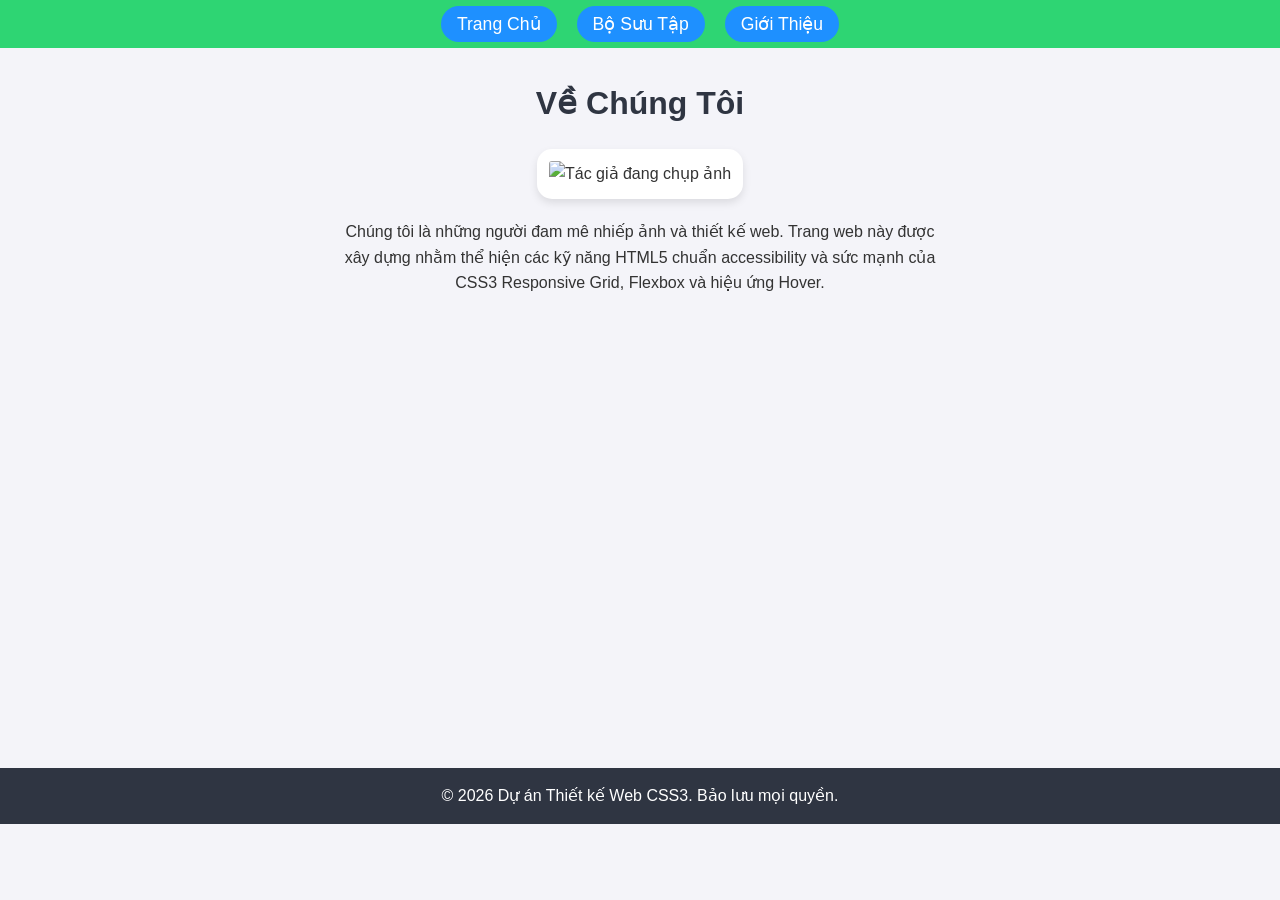
==== about.html @ e6da49e7 "ud" ====
<!DOCTYPE html>
<html lang="vi">
<head>
    <meta charset="UTF-8">
    <meta name="viewport" content="width=device-width, initial-scale=1.0">
    <title>Giới Thiệu</title>
    <link rel="stylesheet" href="style.css">
</head>
<body>

    <!-- Liên kết Chuyển đến nội dung chính -->
    <a href="#main-content" class="skip-link">Chuyển đến nội dung chính</a>

    <header>
        <nav>
            <ul>
                <li><a href="index.html">Trang Chủ</a></li>
                <li><a href="gallery.html">Bộ Sưu Tập</a></li>
                <li><a href="about.html">Giới Thiệu</a></li>
            </ul>
        </nav>
    </header>

    <main id="main-content">
        <h1>Về Chúng Tôi</h1>
        
        <div style="max-width: 600px; margin: 0 auto; text-align: center;">
            <!-- Ít nhất 1 hình ảnh -->
            <img src="https://picsum.photos/id/1062/600/400" alt="Tác giả đang chụp ảnh" style="margin-bottom: 20px;">
            <p>Chúng tôi là những người đam mê nhiếp ảnh và thiết kế web. Trang web này được xây dựng nhằm thể hiện các kỹ năng HTML5 chuẩn accessibility và sức mạnh của CSS3 Responsive Grid, Flexbox và hiệu ứng Hover.</p>
        </div>
    </main>

    <footer>
        <p>&copy; 2026 Dự án Thiết kế Web CSS3. Bảo lưu mọi quyền.</p>
    </footer>

</body>
</html>
---- style.css ----
/* ==========================================
   1. RESET & BASIC STYLES
   ========================================== */
* {
    box-sizing: border-box;
    margin: 0;
    padding: 0;
}

body {
    font-family: Arial, sans-serif;
    line-height: 1.6;
    background-color: #f4f4f9;
    color: #333;
}

/* ==========================================
   2. SKIP TO MAIN CONTENT LINK
   (Dùng position & :focus - Chỉ hiển thị khi focus)
   ========================================== */
.skip-link {
    position: absolute;
    top: -50px; /* Ẩn khỏi màn hình */
    left: 10px;
    background: #ff4757;
    color: white;
    padding: 10px 15px;
    text-decoration: none;
    font-weight: bold;
    border-radius: 5px;
    z-index: 1000;
    transition: top 0.3s ease;
}

/* Khi bấm Tab vào liên kết này */
.skip-link:focus {
    top: 10px; /* Trượt xuống hiển thị */
    outline: 3px solid #ffa502;
}

/* ==========================================
   3. NAVIGATION (Dùng Flexbox & >3 thuộc tính CSS)
   ========================================== */
header {
    background-color: #2ed573;
    padding: 10px 20px;
}

nav ul {
    /* Đạt yêu cầu Flexbox trên phần tử cha */
    display: flex;
    justify-content: center;
    align-items: center;
    gap: 20px;
    list-style-type: none; /* Thuộc tính 1 */
}

nav a {
    color: white; /* Thuộc tính 2 */
    text-decoration: none; /* Thuộc tính 3 */
    font-size: 1.1rem; /* Thuộc tính 4 */
    padding: 8px 16px; /* Thuộc tính 5 */
    border-radius: 20px; /* Thuộc tính 6 */
    background-color: #1e90ff; /* Thuộc tính 7 */
    transition: background-color 0.3s ease;
}

/* Hiệu ứng :hover cho Menu điều hướng */
nav a:hover {
    background-color: #3742fa;
    color: #ffffff;
}

/* ==========================================
   4. Bố cục GRID (Dùng Grid với ít nhất 2 cột)
   ========================================== */
.grid-container {
    display: grid;
    /* Tạo lưới 2 đến 3 cột tự động co giãn */
    grid-template-columns: repeat(auto-fit, minmax(280px, 1fr));
    gap: 25px;
    padding: 20px;
    max-width: 1200px;
    margin: 0 auto;
}

/* ==========================================
   5. BỐ CỤC HỘP (BOX MODEL) & HIỆU ỨNG HÌNH ẢNH
   (Đường viền, đệm, bán kính viền)
   ========================================== */
img {
    width: 100%;
    height: 250px;
    object-fit: cover;
    
    /* Yêu cầu Mô hình hộp (Box Model) */
    border: 4px solid #ffffff;    /* Border */
    padding: 8px;                 /* Padding */
    border-radius: 15px;          /* Border-radius */
    background-color: #ffffff;
    box-shadow: 0 4px 8px rgba(0,0,0,0.1);
    
    /* Chuẩn bị hiệu ứng chuyển động */
    transition: transform 0.4s ease, box-shadow 0.4s ease, border-color 0.4s ease;
}

/* Lớp giả :hover tạo hiệu ứng phóng to và đổi màu viền */
img:hover {
    transform: scale(1.05) rotate(1deg); /* Phóng to nhẹ và xoay */
    box-shadow: 0 10px 20px rgba(0,0,0,0.25);
    border-color: #ff6b81;
}

/* ==========================================
   6. BỘ CHỌN NTH-CHILD (Áp dụng cho Bộ sưu tập)
   ========================================== */
/* Các hình ảnh vị trí CHẮN */
.gallery-grid img:nth-child(even) {
    border-radius: 40px 10px 40px 10px;
    border-color: #70a1ff;
}

/* Các hình ảnh vị trí LẺ */
.gallery-grid img:nth-child(odd) {
    border-radius: 10px 40px 10px 40px;
    border-color: #ff7f50;
}

/* ==========================================
   7. FOOTER & MAIN CONTENT STYLES
   ========================================== */
main {
    padding: 30px 20px;
    min-height: 80vh;
}

h1 {
    text-align: center;
    margin-bottom: 20px;
    color: #2f3542;
}

footer {
    text-align: center;
    padding: 15px;
    background-color: #2f3542;
    color: white;
}
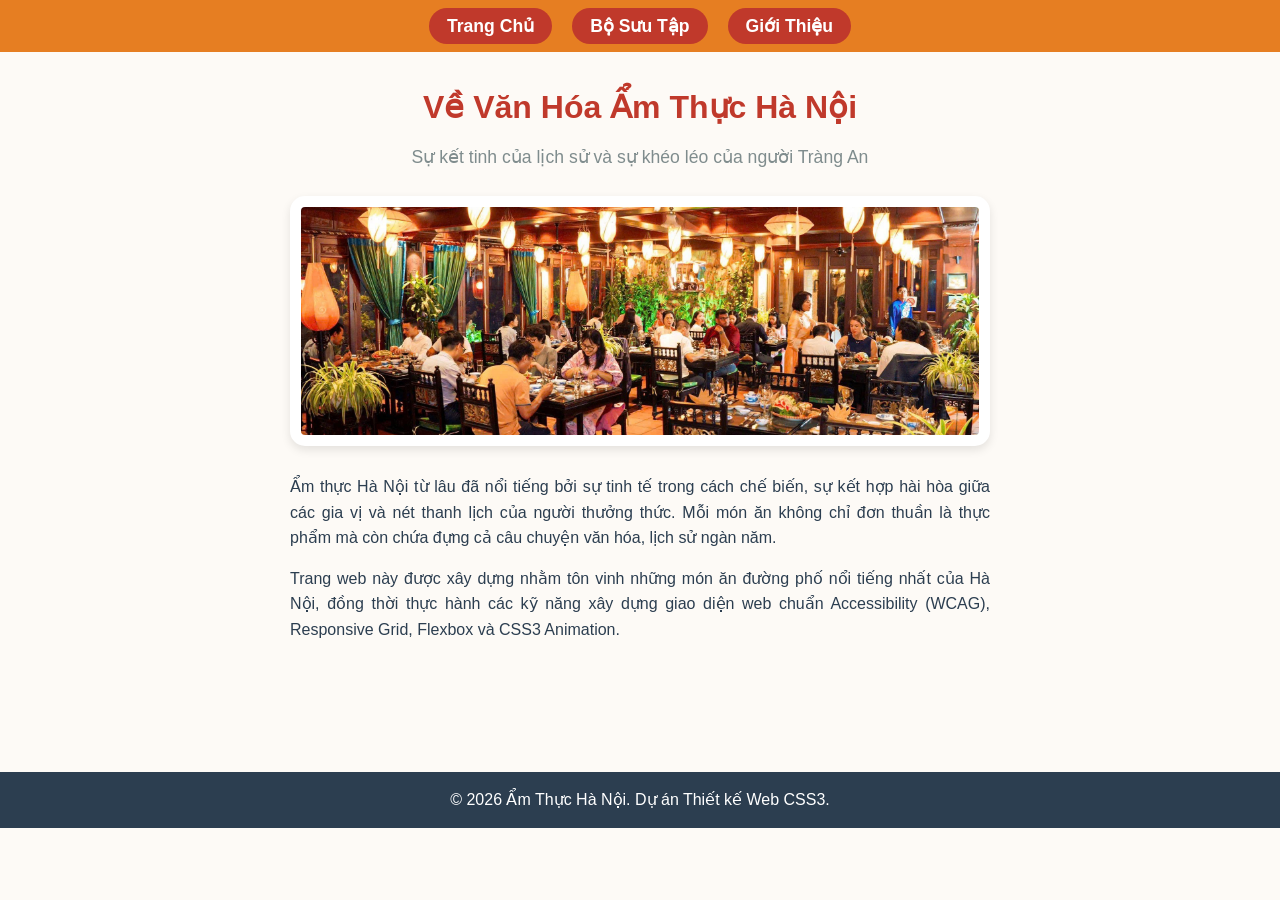
==== commit 4d025d3e: "ud" ====
--- a/about.html
+++ b/about.html
@@ -3,12 +3,11 @@
 <head>
     <meta charset="UTF-8">
     <meta name="viewport" content="width=device-width, initial-scale=1.0">
-    <title>Giới Thiệu</title>
-    <link rel="stylesheet" href="style.css">
+    <title>Giới Thiệu Văn Hóa Ẩm Thực Hà Nội</title>
+    <link rel="stylesheet" href="css/style.css">
 </head>
 <body>
 
-    <!-- Liên kết Chuyển đến nội dung chính -->
     <a href="#main-content" class="skip-link">Chuyển đến nội dung chính</a>
 
     <header>
@@ -22,17 +21,22 @@
     </header>
 
     <main id="main-content">
-        <h1>Về Chúng Tôi</h1>
+        <h1>Về Văn Hóa Ẩm Thực Hà Nội</h1>
+        <p class="subtitle">Sự kết tinh của lịch sử và sự khéo léo của người Tràng An</p>
         
-        <div style="max-width: 600px; margin: 0 auto; text-align: center;">
-            <!-- Ít nhất 1 hình ảnh -->
-            <img src="https://picsum.photos/id/1062/600/400" alt="Tác giả đang chụp ảnh" style="margin-bottom: 20px;">
-            <p>Chúng tôi là những người đam mê nhiếp ảnh và thiết kế web. Trang web này được xây dựng nhằm thể hiện các kỹ năng HTML5 chuẩn accessibility và sức mạnh của CSS3 Responsive Grid, Flexbox và hiệu ứng Hover.</p>
+        <div style="max-width: 700px; margin: 0 auto; text-align: center;">
+            <img src="images/nha-hang.jpg" alt="Không gian nhà hàng truyền thống Hà Nội" style="margin-bottom: 20px;">
+            <p style="text-align: justify; margin-bottom: 15px;">
+                Ẩm thực Hà Nội từ lâu đã nổi tiếng bởi sự tinh tế trong cách chế biến, sự kết hợp hài hòa giữa các gia vị và nét thanh lịch của người thưởng thức. Mỗi món ăn không chỉ đơn thuần là thực phẩm mà còn chứa đựng cả câu chuyện văn hóa, lịch sử ngàn năm.
+            </p>
+            <p style="text-align: justify;">
+                Trang web này được xây dựng nhằm tôn vinh những món ăn đường phố nổi tiếng nhất của Hà Nội, đồng thời thực hành các kỹ năng xây dựng giao diện web chuẩn Accessibility (WCAG), Responsive Grid, Flexbox và CSS3 Animation.
+            </p>
         </div>
     </main>
 
     <footer>
-        <p>&copy; 2026 Dự án Thiết kế Web CSS3. Bảo lưu mọi quyền.</p>
+        <p>&copy; 2026 Ẩm Thực Hà Nội. Dự án Thiết kế Web CSS3.</p>
     </footer>
 
 </body>
--- a/css/style.css
+++ b/css/style.css
@@ -0,0 +1,163 @@
+/* ==========================================
+   1. RESET & BASIC STYLES
+   ========================================== */
+* {
+    box-sizing: border-box;
+    margin: 0;
+    padding: 0;
+}
+
+body {
+    font-family: Arial, sans-serif;
+    line-height: 1.6;
+    background-color: #fdfaf6; /* Tông màu kem ấm cúng */
+    color: #2c3e50;
+}
+
+/* ==========================================
+   2. SKIP TO MAIN CONTENT LINK
+   (Dùng position & :focus - Chỉ hiển thị khi focus)
+   ========================================== */
+.skip-link {
+    position: absolute;
+    top: -50px;
+    left: 10px;
+    background: #d35400; /* Màu cam đậm */
+    color: white;
+    padding: 10px 15px;
+    text-decoration: none;
+    font-weight: bold;
+    border-radius: 5px;
+    z-index: 1000;
+    transition: top 0.3s ease;
+}
+
+.skip-link:focus {
+    top: 10px;
+    outline: 3px solid #f1c40f;
+}
+
+/* ==========================================
+   3. NAVIGATION (Dùng Flexbox & >3 thuộc tính CSS)
+   ========================================== */
+header {
+    background-color: #e67e22; /* Màu cam ấm thực */
+    padding: 12px 20px;
+}
+
+nav ul {
+    display: flex; /* Yêu cầu Flexbox */
+    justify-content: center;
+    align-items: center;
+    gap: 20px;
+    list-style-type: none; /* Thuộc tính 1 */
+}
+
+nav a {
+    color: #ffffff; /* Thuộc tính 2 */
+    text-decoration: none; /* Thuộc tính 3 */
+    font-size: 1.1rem; /* Thuộc tính 4 */
+    padding: 8px 18px; /* Thuộc tính 5 */
+    border-radius: 20px; /* Thuộc tính 6 */
+    background-color: #c0392b; /* Thuộc tính 7 - Đỏ truyền thống */
+    font-weight: bold;
+    transition: background-color 0.3s ease, transform 0.2s ease;
+}
+
+/* Hiệu ứng :hover cho Menu điều hướng */
+nav a:hover {
+    background-color: #27ae60; /* Đổi sang màu xanh lá lá chuối/cốm */
+    color: #ffffff;
+}
+
+/* ==========================================
+   4. BỐ CỤC GRID
+   ========================================== */
+.grid-container {
+    display: grid; /* Yêu cầu CSS Grid */
+    grid-template-columns: repeat(auto-fit, minmax(280px, 1fr)); /* Tự động từ 2-3 cột */
+    gap: 25px;
+    padding: 20px;
+    max-width: 1200px;
+    margin: 0 auto;
+}
+
+/* ==========================================
+   5. BỐ CỤC HỘP (BOX MODEL) & HIỆU ỨNG HÌNH ẢNH
+   ========================================== */
+img {
+    width: 100%;
+    height: 250px;
+    object-fit: cover;
+    
+    /* Áp dụng mô hình hộp (Box Model) */
+    border: 5px solid #ffffff; /* Border */
+    padding: 6px;              /* Padding */
+    border-radius: 15px;       /* Border-radius */
+    background-color: #ffffff;
+    box-shadow: 0 4px 10px rgba(0, 0, 0, 0.1);
+    
+    transition: transform 0.4s ease, box-shadow 0.4s ease, border-color 0.4s ease;
+}
+
+/* Hiệu ứng :hover cho hình ảnh */
+img:hover {
+    transform: scale(1.04) rotate(1deg);
+    box-shadow: 0 10px 20px rgba(0, 0, 0, 0.2);
+    border-color: #e67e22;
+}
+
+/* ==========================================
+   6. BỘ CHỌN NTH-CHILD
+   ========================================== */
+/* Các hình ảnh vị trí CHẮN trong Gallery */
+.gallery-grid img:nth-child(even) {
+    border-radius: 35px 8px 35px 8px;
+    border-color: #e67e22;
+}
+
+/* Các hình ảnh vị trí LẺ trong Gallery */
+.gallery-grid img:nth-child(odd) {
+    border-radius: 8px 35px 8px 35px;
+    border-color: #27ae60;
+}
+
+/* ==========================================
+   7. CHUNG CHO CÁC TRANG
+   ========================================== */
+main {
+    padding: 30px 20px;
+    min-height: 80vh;
+}
+
+h1 {
+    text-align: center;
+    margin-bottom: 10px;
+    color: #c0392b;
+}
+
+p.subtitle {
+    text-align: center;
+    margin-bottom: 25px;
+    font-size: 1.1rem;
+    color: #7f8c8d;
+}
+
+article {
+    background-color: #ffffff;
+    padding: 15px;
+    border-radius: 10px;
+    box-shadow: 0 2px 5px rgba(0,0,0,0.05);
+}
+
+article h2 {
+    color: #d35400;
+    margin: 10px 0 5px 0;
+}
+
+footer {
+    text-align: center;
+    padding: 15px;
+    background-color: #2c3e50;
+    color: white;
+}
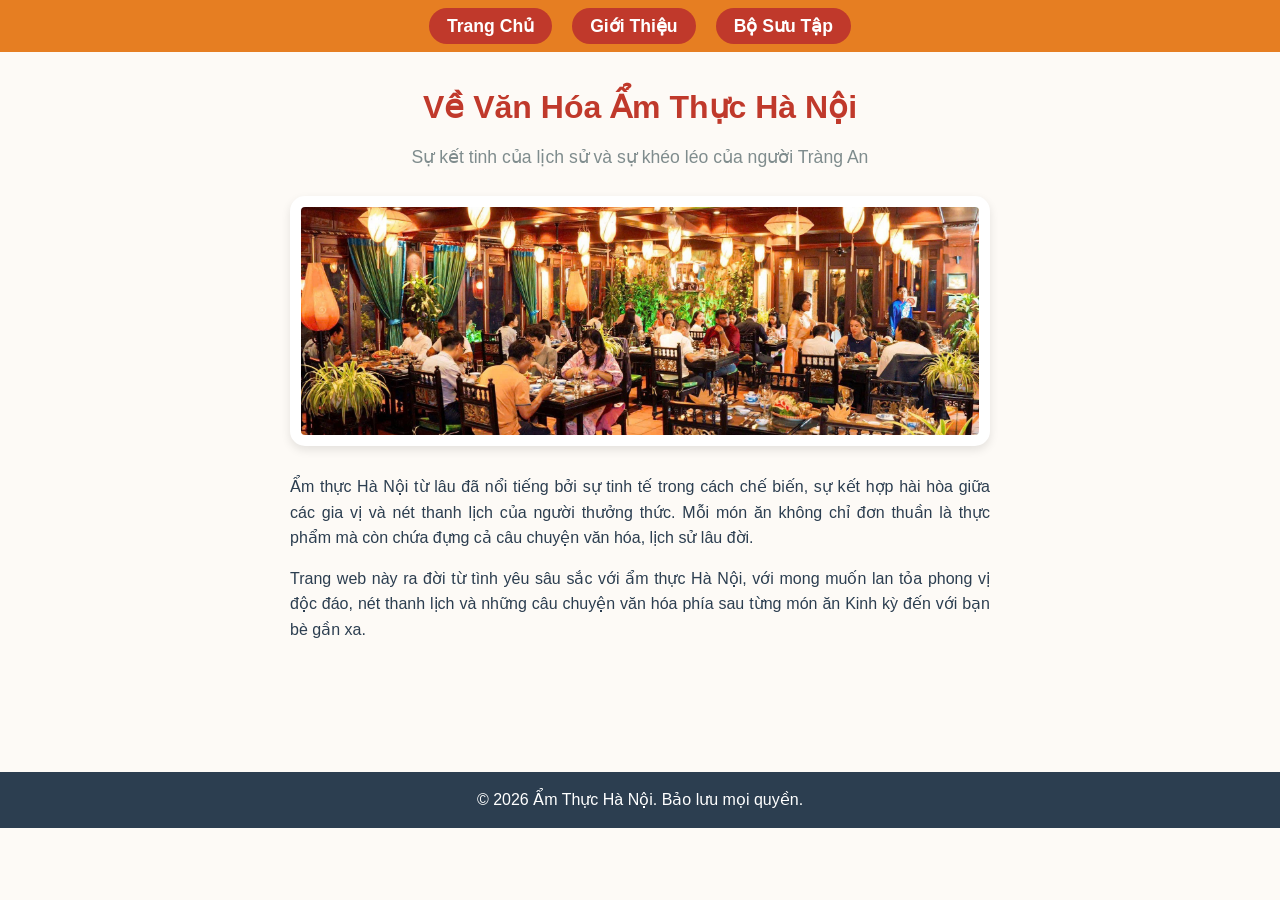
==== commit 8d53d7e5: "ud" ====
--- a/about.html
+++ b/about.html
@@ -14,8 +14,8 @@
         <nav>
             <ul>
                 <li><a href="index.html">Trang Chủ</a></li>
+                <li><a href="about.html">Giới Thiệu</a></li>
                 <li><a href="gallery.html">Bộ Sưu Tập</a></li>
-                <li><a href="about.html">Giới Thiệu</a></li>
             </ul>
         </nav>
     </header>
@@ -27,16 +27,16 @@
         <div style="max-width: 700px; margin: 0 auto; text-align: center;">
             <img src="images/nha-hang.jpg" alt="Không gian nhà hàng truyền thống Hà Nội" style="margin-bottom: 20px;">
             <p style="text-align: justify; margin-bottom: 15px;">
-                Ẩm thực Hà Nội từ lâu đã nổi tiếng bởi sự tinh tế trong cách chế biến, sự kết hợp hài hòa giữa các gia vị và nét thanh lịch của người thưởng thức. Mỗi món ăn không chỉ đơn thuần là thực phẩm mà còn chứa đựng cả câu chuyện văn hóa, lịch sử ngàn năm.
+                Ẩm thực Hà Nội từ lâu đã nổi tiếng bởi sự tinh tế trong cách chế biến, sự kết hợp hài hòa giữa các gia vị và nét thanh lịch của người thưởng thức. Mỗi món ăn không chỉ đơn thuần là thực phẩm mà còn chứa đựng cả câu chuyện văn hóa, lịch sử lâu đời.
             </p>
             <p style="text-align: justify;">
-                Trang web này được xây dựng nhằm tôn vinh những món ăn đường phố nổi tiếng nhất của Hà Nội, đồng thời thực hành các kỹ năng xây dựng giao diện web chuẩn Accessibility (WCAG), Responsive Grid, Flexbox và CSS3 Animation.
+                Trang web này ra đời từ tình yêu sâu sắc với ẩm thực Hà Nội, với mong muốn lan tỏa phong vị độc đáo, nét thanh lịch và những câu chuyện văn hóa phía sau từng món ăn Kinh kỳ đến với bạn bè gần xa.
             </p>
         </div>
     </main>
 
     <footer>
-        <p>&copy; 2026 Ẩm Thực Hà Nội. Dự án Thiết kế Web CSS3.</p>
+        <p>&copy; 2026 Ẩm Thực Hà Nội. Bảo lưu mọi quyền.</p>
     </footer>
 
 </body>
--- a/css/style.css
+++ b/css/style.css
@@ -10,19 +10,18 @@
 body {
     font-family: Arial, sans-serif;
     line-height: 1.6;
-    background-color: #fdfaf6; /* Tông màu kem ấm cúng */
+    background-color: #fdfaf6;
     color: #2c3e50;
 }
 
 /* ==========================================
    2. SKIP TO MAIN CONTENT LINK
-   (Dùng position & :focus - Chỉ hiển thị khi focus)
    ========================================== */
 .skip-link {
     position: absolute;
     top: -50px;
     left: 10px;
-    background: #d35400; /* Màu cam đậm */
+    background: #d35400;
     color: white;
     padding: 10px 15px;
     text-decoration: none;
@@ -38,35 +37,34 @@
 }
 
 /* ==========================================
-   3. NAVIGATION (Dùng Flexbox & >3 thuộc tính CSS)
+   3. NAVIGATION (Flexbox)
    ========================================== */
 header {
-    background-color: #e67e22; /* Màu cam ấm thực */
+    background-color: #e67e22;
     padding: 12px 20px;
 }
 
 nav ul {
-    display: flex; /* Yêu cầu Flexbox */
+    display: flex;
     justify-content: center;
     align-items: center;
     gap: 20px;
-    list-style-type: none; /* Thuộc tính 1 */
+    list-style-type: none;
 }
 
 nav a {
-    color: #ffffff; /* Thuộc tính 2 */
-    text-decoration: none; /* Thuộc tính 3 */
-    font-size: 1.1rem; /* Thuộc tính 4 */
-    padding: 8px 18px; /* Thuộc tính 5 */
-    border-radius: 20px; /* Thuộc tính 6 */
-    background-color: #c0392b; /* Thuộc tính 7 - Đỏ truyền thống */
+    color: #ffffff;
+    text-decoration: none;
+    font-size: 1.1rem;
+    padding: 8px 18px;
+    border-radius: 20px;
+    background-color: #c0392b;
     font-weight: bold;
     transition: background-color 0.3s ease, transform 0.2s ease;
 }
 
-/* Hiệu ứng :hover cho Menu điều hướng */
 nav a:hover {
-    background-color: #27ae60; /* Đổi sang màu xanh lá lá chuối/cốm */
+    background-color: #27ae60;
     color: #ffffff;
 }
 
@@ -74,8 +72,8 @@
    4. BỐ CỤC GRID
    ========================================== */
 .grid-container {
-    display: grid; /* Yêu cầu CSS Grid */
-    grid-template-columns: repeat(auto-fit, minmax(280px, 1fr)); /* Tự động từ 2-3 cột */
+    display: grid;
+    grid-template-columns: repeat(auto-fit, minmax(280px, 1fr));
     gap: 25px;
     padding: 20px;
     max-width: 1200px;
@@ -83,24 +81,20 @@
 }
 
 /* ==========================================
-   5. BỐ CỤC HỘP (BOX MODEL) & HIỆU ỨNG HÌNH ẢNH
+   5. BOX MODEL & HÌNH ẢNH
    ========================================== */
 img {
     width: 100%;
     height: 250px;
     object-fit: cover;
-    
-    /* Áp dụng mô hình hộp (Box Model) */
-    border: 5px solid #ffffff; /* Border */
-    padding: 6px;              /* Padding */
-    border-radius: 15px;       /* Border-radius */
+    border: 5px solid #ffffff;
+    padding: 6px;
+    border-radius: 15px;
     background-color: #ffffff;
     box-shadow: 0 4px 10px rgba(0, 0, 0, 0.1);
-    
     transition: transform 0.4s ease, box-shadow 0.4s ease, border-color 0.4s ease;
 }
 
-/* Hiệu ứng :hover cho hình ảnh */
 img:hover {
     transform: scale(1.04) rotate(1deg);
     box-shadow: 0 10px 20px rgba(0, 0, 0, 0.2);
@@ -110,20 +104,18 @@
 /* ==========================================
    6. BỘ CHỌN NTH-CHILD
    ========================================== */
-/* Các hình ảnh vị trí CHẮN trong Gallery */
 .gallery-grid img:nth-child(even) {
     border-radius: 35px 8px 35px 8px;
     border-color: #e67e22;
 }
 
-/* Các hình ảnh vị trí LẺ trong Gallery */
 .gallery-grid img:nth-child(odd) {
     border-radius: 8px 35px 8px 35px;
     border-color: #27ae60;
 }
 
 /* ==========================================
-   7. CHUNG CHO CÁC TRANG
+   7. TRANG TRÍ CHUNG
    ========================================== */
 main {
     padding: 30px 20px;
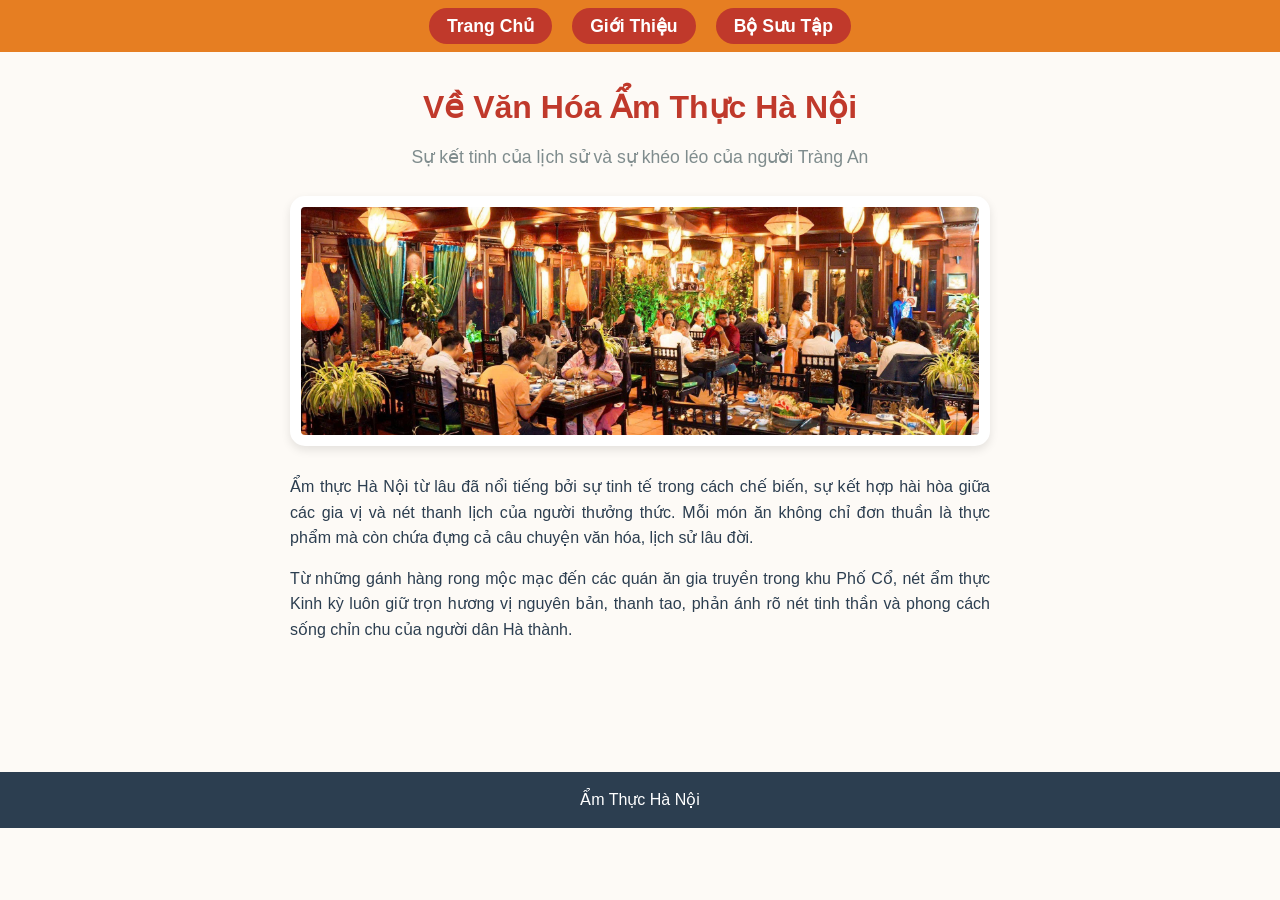
==== commit 28eda5e6: "ud" ====
--- a/about.html
+++ b/about.html
@@ -30,13 +30,13 @@
                 Ẩm thực Hà Nội từ lâu đã nổi tiếng bởi sự tinh tế trong cách chế biến, sự kết hợp hài hòa giữa các gia vị và nét thanh lịch của người thưởng thức. Mỗi món ăn không chỉ đơn thuần là thực phẩm mà còn chứa đựng cả câu chuyện văn hóa, lịch sử lâu đời.
             </p>
             <p style="text-align: justify;">
-                Trang web này ra đời từ tình yêu sâu sắc với ẩm thực Hà Nội, với mong muốn lan tỏa phong vị độc đáo, nét thanh lịch và những câu chuyện văn hóa phía sau từng món ăn Kinh kỳ đến với bạn bè gần xa.
+                Từ những gánh hàng rong mộc mạc đến các quán ăn gia truyền trong khu Phố Cổ, nét ẩm thực Kinh kỳ luôn giữ trọn hương vị nguyên bản, thanh tao, phản ánh rõ nét tinh thần và phong cách sống chỉn chu của người dân Hà thành.
             </p>
         </div>
     </main>
 
     <footer>
-        <p>&copy; 2026 Ẩm Thực Hà Nội. Bảo lưu mọi quyền.</p>
+        <p>Ẩm Thực Hà Nội</p>
     </footer>
 
 </body>
--- a/css/style.css
+++ b/css/style.css
@@ -102,14 +102,28 @@
 }
 
 /* ==========================================
-   6. BỘ CHỌN NTH-CHILD
+   6. THẺ & BỘ CHỌN NTH-CHILD TRONG GALLERY
    ========================================== */
-.gallery-grid img:nth-child(even) {
+.gallery-card {
+    background-color: #ffffff;
+    padding: 15px;
+    border-radius: 10px;
+    box-shadow: 0 2px 5px rgba(0,0,0,0.05);
+    text-align: center;
+}
+
+.gallery-card h3 {
+    color: #d35400;
+    margin-top: 12px;
+    font-size: 1.1rem;
+}
+
+.gallery-grid .gallery-card:nth-child(even) img {
     border-radius: 35px 8px 35px 8px;
     border-color: #e67e22;
 }
 
-.gallery-grid img:nth-child(odd) {
+.gallery-grid .gallery-card:nth-child(odd) img {
     border-radius: 8px 35px 8px 35px;
     border-color: #27ae60;
 }
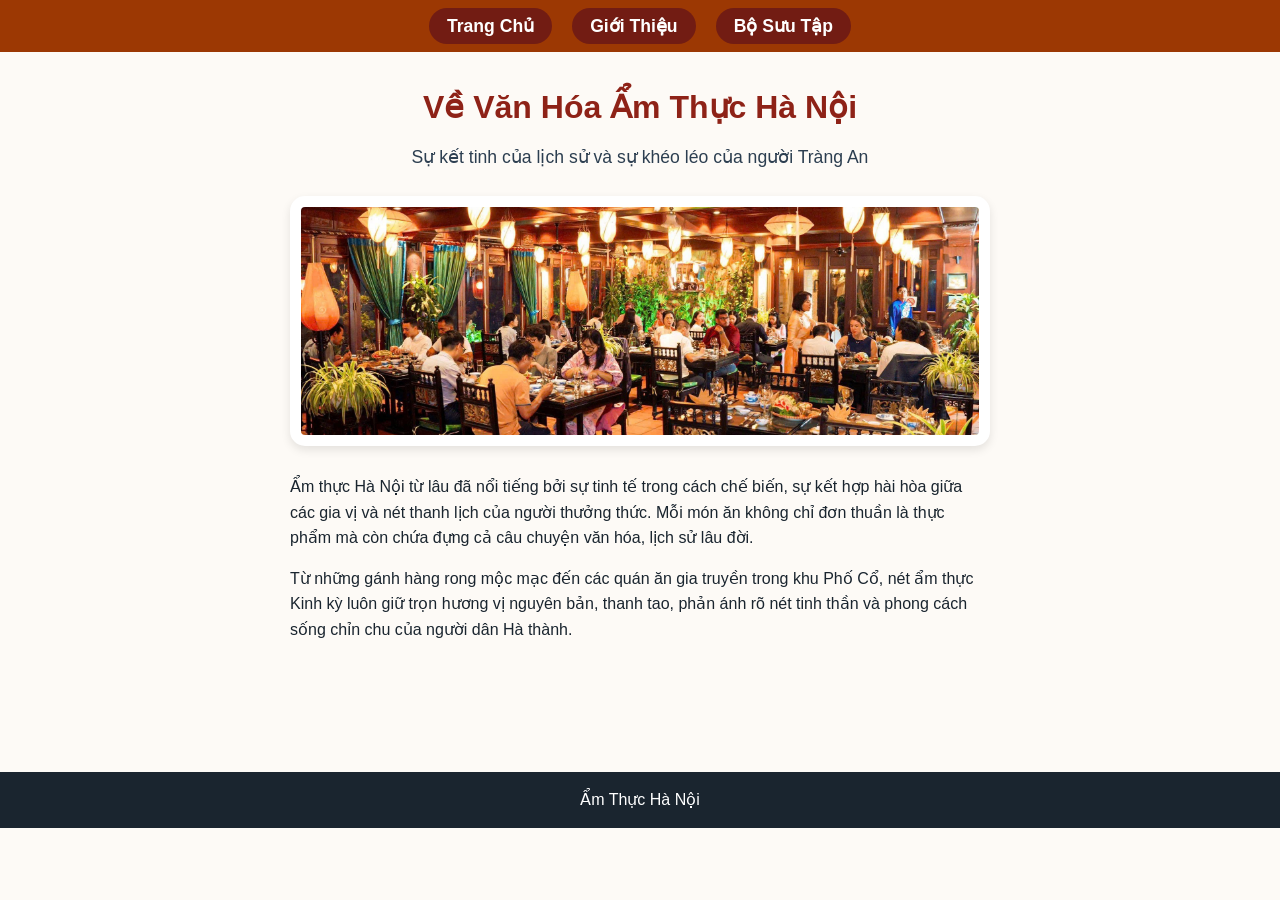
==== commit e620363c: "ud" ====
--- a/about.html
+++ b/about.html
@@ -26,10 +26,10 @@
         
         <div style="max-width: 700px; margin: 0 auto; text-align: center;">
             <img src="images/nha-hang.jpg" alt="Không gian nhà hàng truyền thống Hà Nội" style="margin-bottom: 20px;">
-            <p style="text-align: justify; margin-bottom: 15px;">
+            <p style="text-align: left; margin-bottom: 15px;">
                 Ẩm thực Hà Nội từ lâu đã nổi tiếng bởi sự tinh tế trong cách chế biến, sự kết hợp hài hòa giữa các gia vị và nét thanh lịch của người thưởng thức. Mỗi món ăn không chỉ đơn thuần là thực phẩm mà còn chứa đựng cả câu chuyện văn hóa, lịch sử lâu đời.
             </p>
-            <p style="text-align: justify;">
+            <p style="text-align: left;">
                 Từ những gánh hàng rong mộc mạc đến các quán ăn gia truyền trong khu Phố Cổ, nét ẩm thực Kinh kỳ luôn giữ trọn hương vị nguyên bản, thanh tao, phản ánh rõ nét tinh thần và phong cách sống chỉn chu của người dân Hà thành.
             </p>
         </div>
--- a/css/style.css
+++ b/css/style.css
@@ -11,7 +11,7 @@
     font-family: Arial, sans-serif;
     line-height: 1.6;
     background-color: #fdfaf6;
-    color: #2c3e50;
+    color: #1a252f;
 }
 
 /* ==========================================
@@ -21,8 +21,8 @@
     position: absolute;
     top: -50px;
     left: 10px;
-    background: #d35400;
-    color: white;
+    background: #8e2217;
+    color: #ffffff;
     padding: 10px 15px;
     text-decoration: none;
     font-weight: bold;
@@ -33,14 +33,14 @@
 
 .skip-link:focus {
     top: 10px;
-    outline: 3px solid #f1c40f;
+    outline: 3px solid #1a252f;
 }
 
 /* ==========================================
    3. NAVIGATION (Flexbox)
    ========================================== */
 header {
-    background-color: #e67e22;
+    background-color: #9c3803;
     padding: 12px 20px;
 }
 
@@ -58,13 +58,13 @@
     font-size: 1.1rem;
     padding: 8px 18px;
     border-radius: 20px;
-    background-color: #c0392b;
+    background-color: #721c13;
     font-weight: bold;
     transition: background-color 0.3s ease, transform 0.2s ease;
 }
 
 nav a:hover {
-    background-color: #27ae60;
+    background-color: #1a5e32;
     color: #ffffff;
 }
 
@@ -98,7 +98,7 @@
 img:hover {
     transform: scale(1.04) rotate(1deg);
     box-shadow: 0 10px 20px rgba(0, 0, 0, 0.2);
-    border-color: #e67e22;
+    border-color: #9c3803;
 }
 
 /* ==========================================
@@ -112,20 +112,20 @@
     text-align: center;
 }
 
-.gallery-card h3 {
-    color: #d35400;
+.gallery-card h2 {
+    color: #8e2217;
     margin-top: 12px;
     font-size: 1.1rem;
 }
 
 .gallery-grid .gallery-card:nth-child(even) img {
     border-radius: 35px 8px 35px 8px;
-    border-color: #e67e22;
+    border-color: #9c3803;
 }
 
 .gallery-grid .gallery-card:nth-child(odd) img {
     border-radius: 8px 35px 8px 35px;
-    border-color: #27ae60;
+    border-color: #1a5e32;
 }
 
 /* ==========================================
@@ -139,14 +139,15 @@
 h1 {
     text-align: center;
     margin-bottom: 10px;
-    color: #c0392b;
+    color: #8e2217;
 }
 
 p.subtitle {
     text-align: center;
     margin-bottom: 25px;
     font-size: 1.1rem;
-    color: #7f8c8d;
+    color: #2c3e50;
+    font-weight: 500;
 }
 
 article {
@@ -157,13 +158,13 @@
 }
 
 article h2 {
-    color: #d35400;
+    color: #8e2217;
     margin: 10px 0 5px 0;
 }
 
 footer {
     text-align: center;
     padding: 15px;
-    background-color: #2c3e50;
-    color: white;
+    background-color: #1a252f;
+    color: #ffffff;
 }
